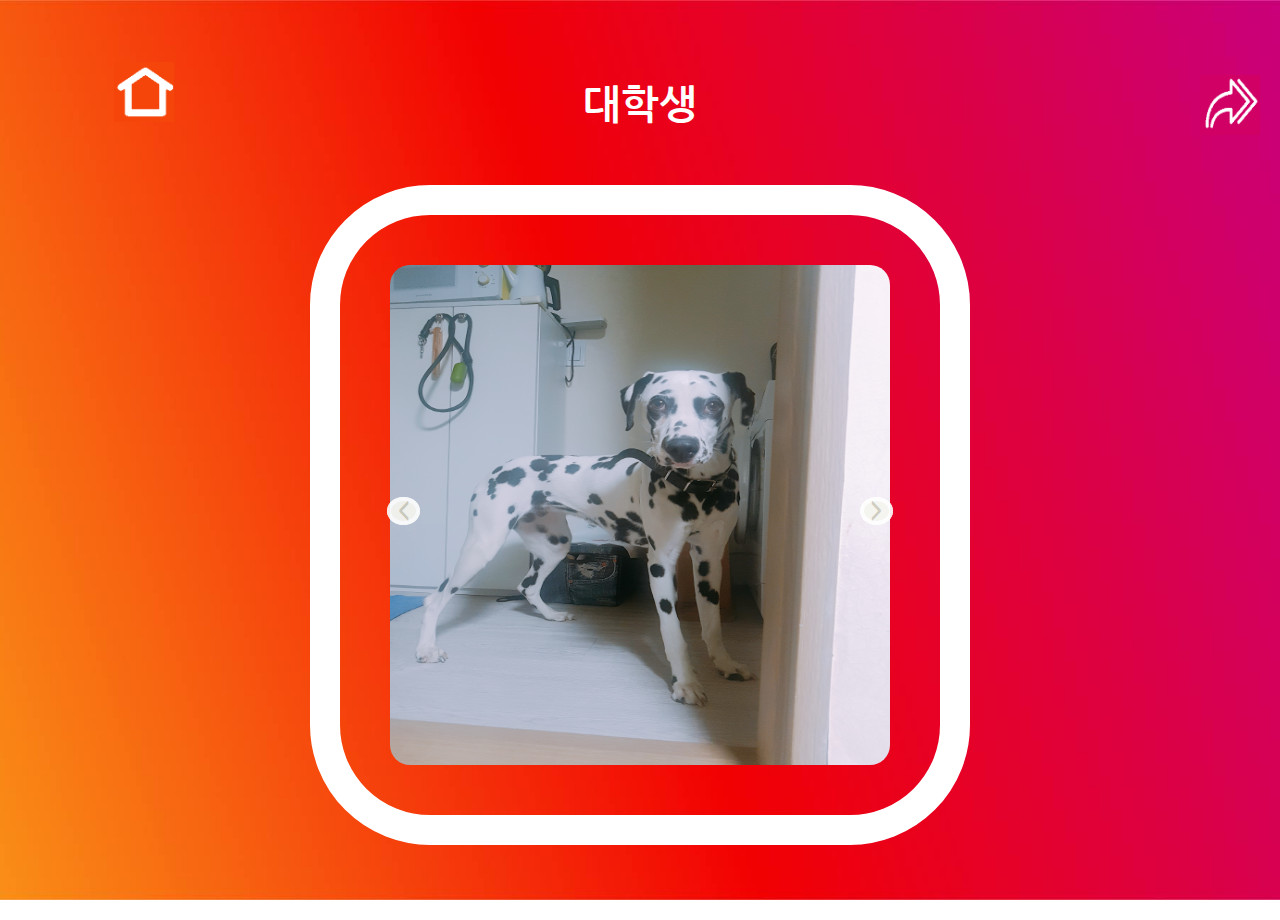
==== history1.html @ 0511c864 "홈페이지 프로젝트 첫 버젼" ====
<!DOCTYPE html>
<html lang="en">
<head>
    <meta charset="UTF-8">
    <meta name="viewport" content="width=device-width, initial-scale=1.0">
    <title>history</title>
    <link rel="stylesheet" href="css/history.css">
    <link href="https://fonts.googleapis.com/css2?family=Nanum+Gothic&display=swap" rel="stylesheet">
    <style>
        body {
            background: url('./images/bginsta.jpg') center center/cover no-repeat fixed;
        }
    </style>
</head>
<body>
    <!-- home -->
    <section class="container">
        <div class="buttons">
            <a href="index.html" class="btn-1">
                <img src="images/homeinsta.png" id="home">
            </a>
        </div>
    </section>
    <h1>대학생</h1>
    <a href="history2.html" id="go_content">
        <img src="images/go.png" id="go">
    </a>
    <div id="img_contentbig">
        <div id="img_content">
            <div class="slide_wrapper">
                <ul class="slides">
                    <li><img src="images/대학생/st1.jpg" alt="" width="500px" height="500px"></li>
                    <li><img src="images/대학생/st2.jpg" alt="" width="500px" height="500px"></li>
                    <li><img src="images/대학생/st3.jpg" alt="" width="500px" height="500px"></li>
                    <li><img src="images/대학생/st4.jpg" alt="" width="500px" height="500px"></li>
                    <li><img src="images/대학생/st5.jpg" alt="" width="500px" height="500px"></li>
                    <li><img src="images/대학생/st6.jpg" alt="" width="500px" height="500px"></li>
                    <li><img src="images/대학생/st7.jpg" alt="" width="500px" height="500px"></li>
                    <li><img src="images/대학생/st8.jpg" alt="" width="500px" height="500px"></li>
                    <li><img src="images/대학생/st9.jpg" alt="" width="500px" height="500px"></li>
                    <li><img src="images/대학생/st10.jpg" alt="" width="500px" height="500px"></li>
                    <li><img src="images/대학생/st11.jpg" alt="" width="500px" height="500px"></li>
                    <li><img src="images/대학생/st12.jpg" alt="" width="500px" height="500px"></li>
                    <li><img src="images/대학생/st13.jpg" alt="" width="500px" height="500px"></li>
                    <li><img src="images/대학생/st14.jpg" alt="" width="500px" height="500px"></li>
                    <li><img src="images/대학생/st15.jpg" alt="" width="500px" height="500px"></li>
                    <li><img src="images/대학생/st16.jpg" alt="" width="500px" height="500px"></li>
                    <li><img src="images/대학생/st17.jpg" alt="" width="500px" height="500px"></li>
                    <li><img src="images/대학생/st18.jpg" alt="" width="500px" height="500px"></li>
                    <li><img src="images/대학생/st19.jpg" alt="" width="500px" height="500px"></li>
                    <li><img src="images/대학생/st20.jpg" alt="" width="500px" height="500px"></li>
                    <li><img src="images/대학생/st21.jpg" alt="" width="500px" height="500px"></li>
                    <li><img src="images/대학생/st22.jpg" alt="" width="500px" height="500px"></li>
                    <li><img src="images/대학생/st21.jpg" alt="" width="500px" height="500px"></li>
                    <li><img src="images/대학생/st22.jpg" alt="" width="500px" height="500px"></li>
                </ul>
            </div>
        </div>
        <p class="controls">
            <span class="prev"><</span>&nbsp;&nbsp;&nbsp;&nbsp;&nbsp;&nbsp;&nbsp;&nbsp;&nbsp;&nbsp;&nbsp;&nbsp;&nbsp;&nbsp;&nbsp;&nbsp;&nbsp;&nbsp;&nbsp;&nbsp;&nbsp;&nbsp;&nbsp;&nbsp;&nbsp;&nbsp;&nbsp;&nbsp;&nbsp;&nbsp;&nbsp;&nbsp;&nbsp;&nbsp;&nbsp;&nbsp;&nbsp;&nbsp;&nbsp;&nbsp;&nbsp;&nbsp;&nbsp;&nbsp;&nbsp;&nbsp;&nbsp;&nbsp;&nbsp;&nbsp;&nbsp;&nbsp;&nbsp;&nbsp;&nbsp;&nbsp;&nbsp;&nbsp;&nbsp;&nbsp;&nbsp;&nbsp;&nbsp;&nbsp;&nbsp;&nbsp;&nbsp;&nbsp;&nbsp;&nbsp;<span class="next">></span>
        </p>
    </div>

    <script>
        //갤러리
        var slides = document.querySelector('.slides'),
            slide = document.querySelectorAll('.slides li'),
            currentIdx = 0,
            slideCount = slide.length,
            prevBtn = document.querySelector('.prev'),
            slideWidth = 500,
            slideMargin = 40,
            nextBtn = document.querySelector('.next');

            slides.style.width = (slideWidth + slideMargin)*slideCount - slideMargin +'px';

            // 옆으로 옮겨지는 함수
            function moveSlide(num) {
                slides.style.left = -num *530 + 'px';
                currentIdx = num;
            }
            //next버튼
            nextBtn.addEventListener('click', function(){
                if(currentIdx < slideCount -3) { //옆으로 더 안넘어가게 -3
                moveSlide(currentIdx + 1);
                }else {
                    moveSlide(0);
                }
            });

            //prev버튼
            prevBtn.addEventListener('click', function(){
                if(currentIdx > 0) { 
                moveSlide(currentIdx -1);
                }else {
                    moveSlide(slideCount - 3);
                }
            });
    </script>
</body>
</html>
---- css/history.css ----
body {
    background: url('./images/bginsta.jpg') center center/cover no-repeat fixed;
    font-family: 'Segoe UI', Tahoma, Geneva, Verdana, sans-serif;
}

h1 {
    color: white;
    text-align: center;
    transform: translateY(-60px);
}

#go_content {
    position: absolute;
}

#go {
    transform: translate(1200px, -110px);
    width: 60px;
    height: 60px;
}
.menu{
    background-color: rgb(186, 189, 187);
    background-size: cover;
    background-position: center; 
    width: 100vw;
    height: 160vh;
    margin-left: 0em;
    margin-top: -2em;
}
li > img {
    border-radius: 20px;
}

/*RESET*/
* {
    margin: 0;
    padding: 0;
}

body {
    font: 20px 'Nanum Gothic', sans-serif;
}

a {
    text-decoration: none;
    color: #404040;
}

li {
    list-style: none;
    padding-top: 50px
}



/* 구글맵 */

 #popup{
  position: absolute;
  width : 500px;
  height : 500px;
  top : 130px;
  left : 550px;

 }
 
 #view {
  width : 1061px;
  height : 594px;
  border : 3px solid rgb(223, 222, 222);
  /* border : none; */
  margin-top: -25.5px;
  margin-left: -392px;
 }

#closeBtn {
    font-size: 20px;
    margin-top: 3%;
    margin-left: 43%;
    width: 15%;
    height: 7%;
    border-radius: 8%;
    background-color: rgb(167, 219, 181);
    color: white;
    border: 3px solid rgb(223, 173, 169);
    z-index: -300px;
}

#closeBtn:hover {
    background-color: rgb(208, 104, 86);
}

#locationBtn {

    height: auto;
    font-size: 100px;
    margin: auto;
    margin-left: 50px;
    border-radius: 5%;
    border: none;
    background-color: rgba(255, 255, 255, 0); 
    color: rgb(151, 204, 225); 
    padding-left: 20px;
    font-family: 'Nanum Gothic', sans-serif;

 
    
}

#locationBtn:hover {
    background-color: rgb(230, 204, 189);
}

/* 클릭하면 테두리생기는거 없애기 */
*:focus {
    outline: auto;
}

/* 로드뷰 */
#popup2{
    position: absolute;
    width : 500px;
    height : 500px;
    top : 130px;
    left : 550px;
    /* border :1px solid rgb(255, 255, 255); */
    
    /* background: rgb(255, 255, 255); */
   }


  
  #closeBtn2 {
      font-size: 20px;
      margin-top: 3%;
      /* margin-left: 43%; */
      width: 15%;
      height: 7%;
      border-radius: 8%;
      background-color: rgb(167, 219, 181);
      color: white;
      border: 3px solid rgb(223, 173, 169);
  }
  
  #closeBtn2:hover {
      background-color: rgb(208, 104, 86);
  }
  
  #locationBtn2 {
  
      height: auto;
      font-size: 100px;
    float: right;
    padding-right:30px;
      margin: auto;
      border-radius: 5%;
      border: none;
      background-color: rgba(255, 255, 255, 0); 
      color: rgb(151, 204, 225); 
      font-family: 'Nanum Gothic', sans-serif;
   
  
      
      
  }
  
  #locationBtn2:hover {
      background-color: rgb(235, 186, 157);
      
  }
  
  







/* 비디오 */
.inner #video {
    /* position: absolute; */
    
    top: 0px;
    left: 0em;
    min-width: 100%;
    min-height: 100%;
    width: auto;
    height: 30em;
    z-index: -1000;
    overflow: hidden;
}





/* back 버튼 */
.buttons {
    display: table-cell;
    padding:0em;
    padding-top: 100px;
    /* text-align: left; */
    /* vertical-align: left; */
}
#home {
    width: 60px;
    height: 60px;
}

[class*="btn-"] {
    position: relative;
    display: inline-block;
    width: 100%;
    color: rgb(237, 235, 223);
    font-size: 19px;
    line-height: 50px;
    /* margin-right:0em; */
    margin-top: -2em;
    margin-left: 6em;
    max-width: 100px;
    text-decoration: none;
    text-transform: uppercase;
    vertical-align: middle;
}

.btn-1 {
    letter-spacing: 0;
    -webkit-transition: all .28s ease-in-out;
    transition: all .28s ease-in-out;
}

/* 폰트 간격벌어지는거 */
.btn-1:hover,
.btn-1:focus,
.btn-1:active {
    letter-spacing: 8px;
}

#btncolor {
    color:red;
    text-shadow : 1px 1px 3px #f20;
}

/* 폰트 위아래 라인 */
.btn-1:after {
    border: 2px solid rgba(237, 235, 223,0);
    left: -18px;
    bottom: 15px;
    content: " ";
    display: block;
    margin: 0 auto;
    position: relative;
    -webkit-transition: all .28s ease-in-out;
    transition: all .28s ease-in-out;
    width: 0;
}
.btn-1:hover:after{
    border-color: #fff;
    -webkit-transition: width 350ms ease-in-out;
    transition: width 350ms ease-in-out;
    width: 50%;
}

.btn-1 {
    letter-spacing: 0;
    -webkit-transition: all .28s ease-in-out;
    transition: all .28s ease-in-out;
}

/* 폰트 간격벌어지는거 */
.btn-1:hover,
.btn-1:focus,
.btn-1:active {
    letter-spacing: 8px;
}

/* 폰트 위아래 라인 */
.btn-2:after,
.btn-2:before {
    border: 2px solid rgba(237, 235, 223,0);
    bottom: 0;
    content: " ";
    display: block;
    margin: 0 auto;
    position: relative;
    -webkit-transition: all .28s ease-in-out;
    transition: all .28s ease-in-out;
    width: 0;
}
.btn-2:hover:after,
.btn-2:hover:before {
    border-color: #fff;
    -webkit-transition: width 350ms ease-in-out;
    transition: width 350ms ease-in-out;
    width: 80%;
}

.btn-2 {
    letter-spacing: 0;
    -webkit-transition: all .28s ease-in-out;
    transition: all .28s ease-in-out;
    margin-left: 1170px;
    margin-top: -130px;
}

/* 폰트 간격벌어지는거 */
.btn-2:hover,
.btn-2:focus,
.btn-2:active {
    letter-spacing: 8px;
}

/* 폰트 위아래 라인 */
.btn-2:after,
.btn-2:before {
    border: 2px solid rgba(237, 235, 223,0);
    bottom: 0;
    content: " ";
    display: block;
    margin: 0 auto;
    position: relative;
    -webkit-transition: all .28s ease-in-out;
    transition: all .28s ease-in-out;
    width: 0;
}
.btn-2:hover:after,
.btn-2:hover:before {
    border-color: #fff;
    -webkit-transition: width 350ms ease-in-out;
    transition: width 350ms ease-in-out;
    width: 80%;
}




body{
    margin: 0;
}


    
li {
    list-style: none;
}
   .slide_wrapper { 
       position: relative;
       width: 560px;
       margin: 0 auto;
       height: 560px; 
       overflow: hidden;
   }

   .slides{
       position: absolute;
       margin: 0 30px;
       left: 0; top:0;
       width: 11200px; 
       transition: left 1s ease-in-out;

   }
   .slides li:not(:last-child){
       float: left;
       margin-right: 30px;
   }
 

   .controls{
       text-align: center;
       margin-top: 50px;
       transform: translateY(-396px);
   }




.controls span{
    font-weight: 900;
    background: #f6f6f0;
    color: #cbcabb;
    padding: 0px 7px;
    margin: 0 10px;
    font-size: 20px;
    border:4px solid white;
    border-radius: 50%;
    opacity: 0.9;
}

.controls span.prev{
    right: calc(100%+50px);
}
.controls span.next{
    right: calc(100%+50px);
}

#img_content {
    width: 600px;
    height: 600px;
    overflow: hidden;
    margin: 0 auto;
    border: 30px solid white;
    border-radius: 120px;
}
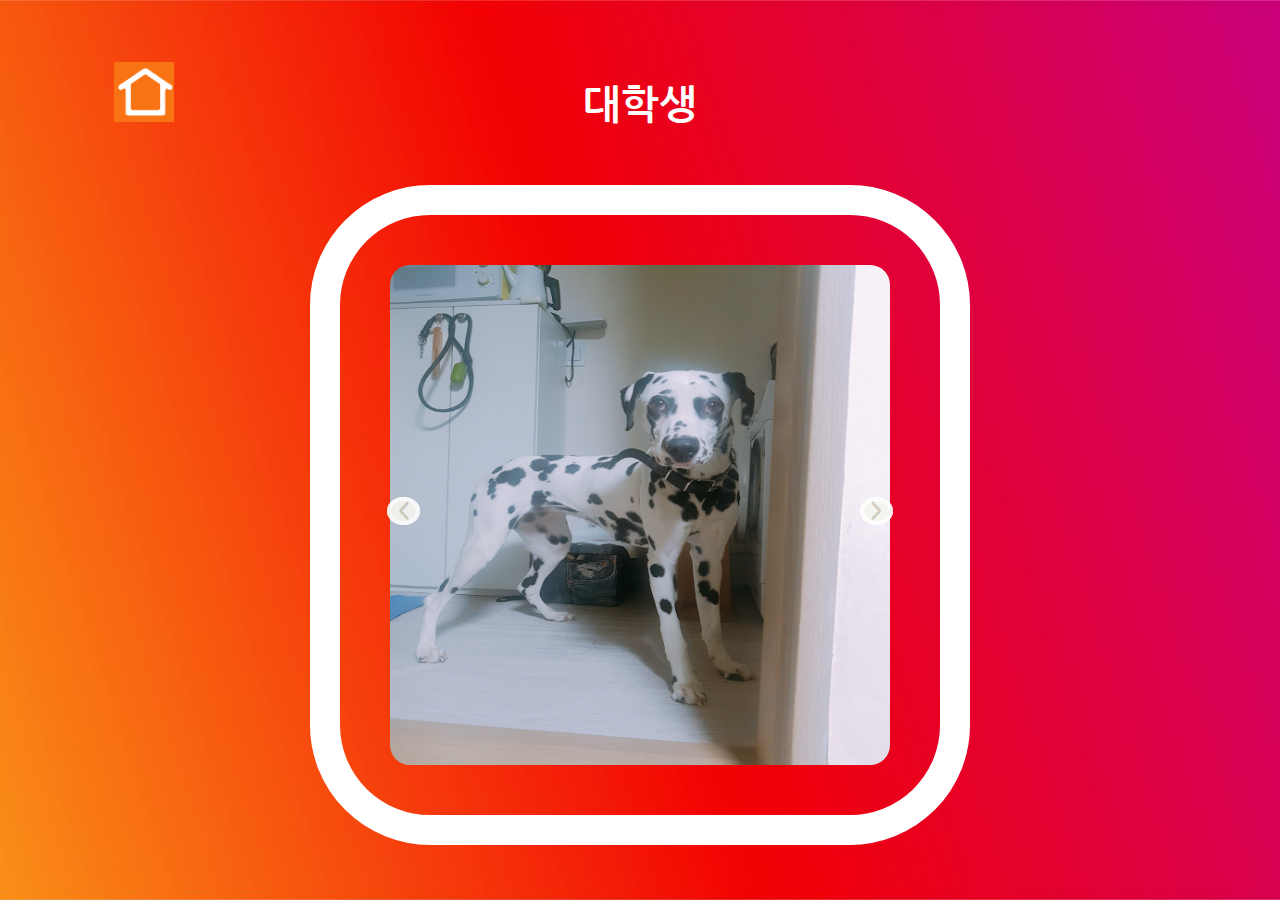
==== commit e156c9b1: "홈페이지 프로젝트 두번째 버젼" ====
--- a/history1.html
+++ b/history1.html
@@ -16,7 +16,7 @@
     <!-- home -->
     <section class="container">
         <div class="buttons">
-            <a href="index.html" class="btn-1">
+            <a href="index2.html" class="btn-1">
                 <img src="images/homeinsta.png" id="home">
             </a>
         </div>
--- a/css/history.css
+++ b/css/history.css
@@ -14,7 +14,7 @@
 }
 
 #go {
-    transform: translate(1200px, -110px);
+    transform: translate(1746px, -130px);
     width: 60px;
     height: 60px;
 }
